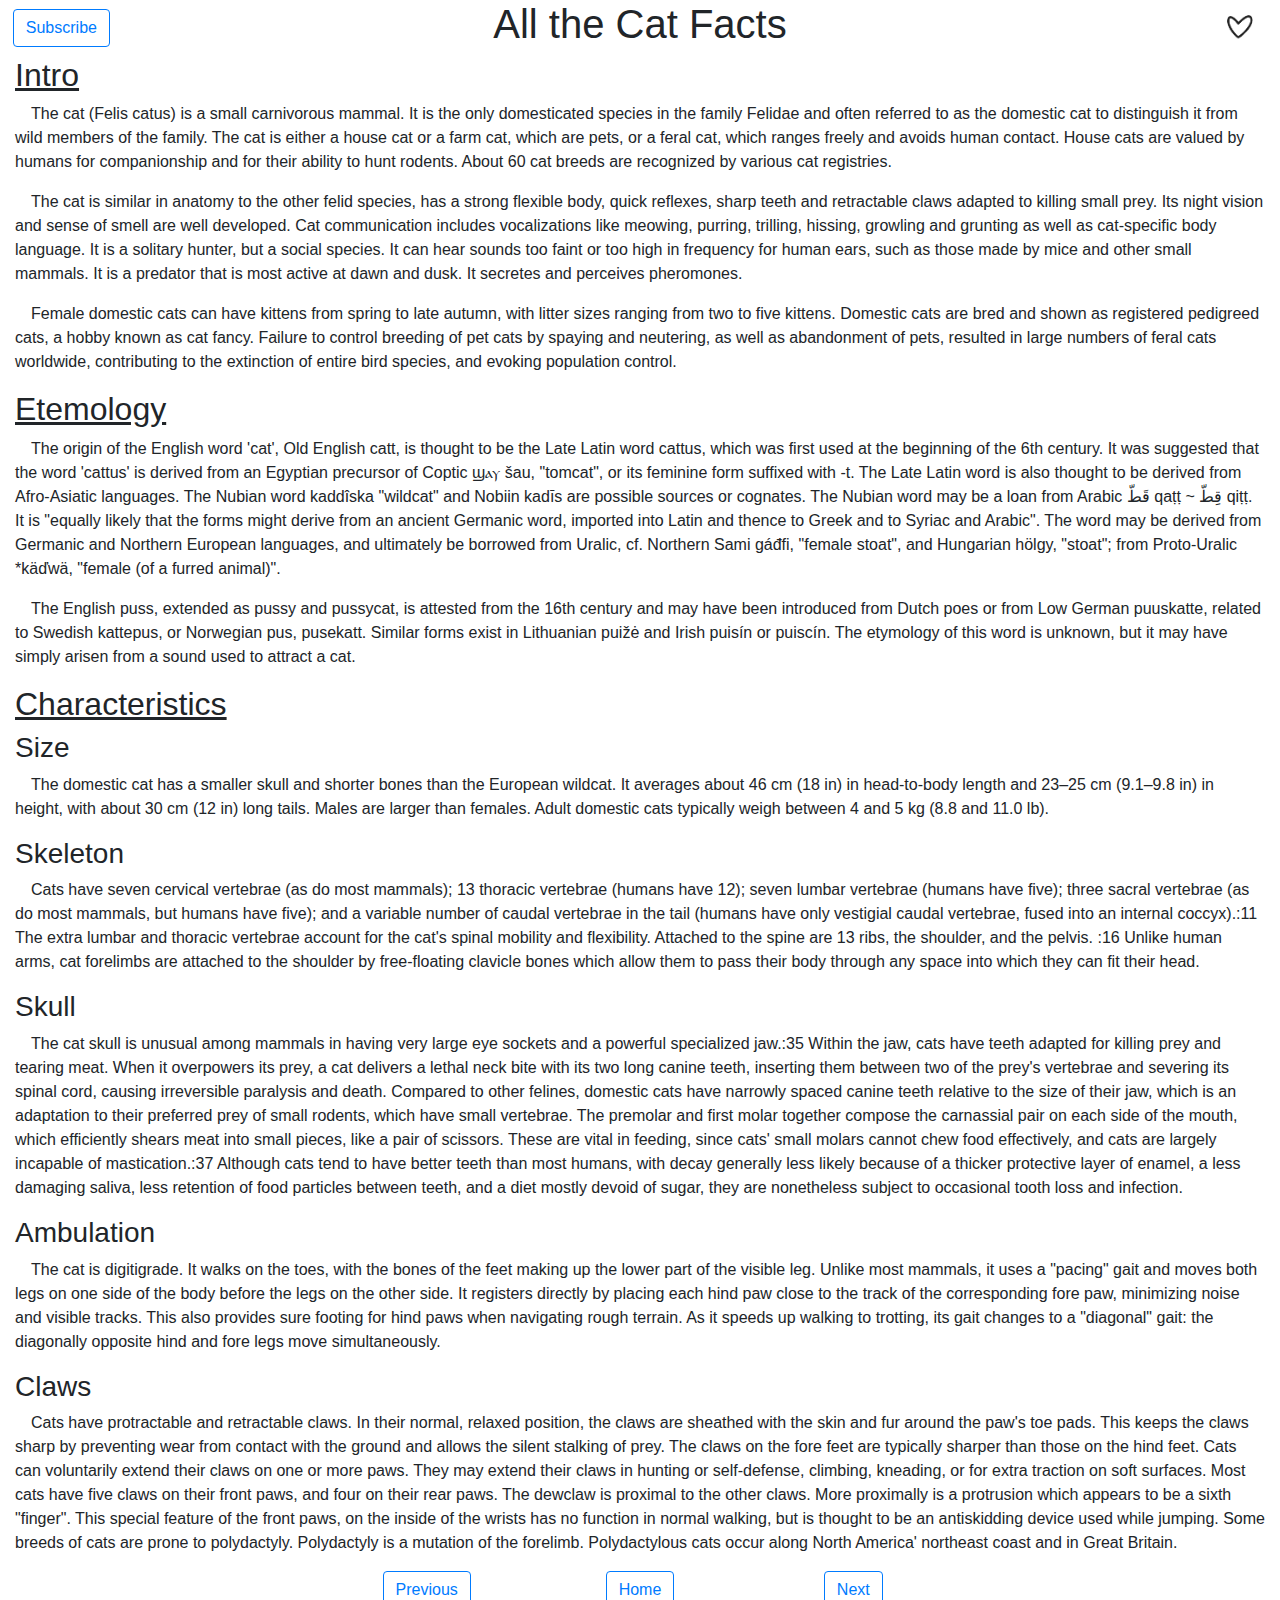
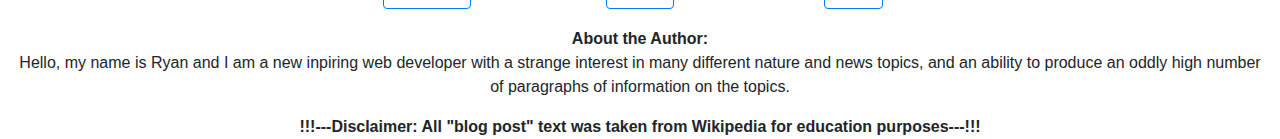
==== cats - Copy.html @ 226d6d72 "Initial Commit" ====
<!DOCTYPE HTML>
<html lang="en">

<head>
    <meta charset="utf-8">
    <meta name="Ryan's Happy Blog Website" content="Here is where I freely express all my news nature related thoughts and feelings">
    <meta name="viewport" content="width=device-width, initial-scale=1">
    <link rel="stylesheet" href="https://stackpath.bootstrapcdn.com/bootstrap/4.4.1/css/bootstrap.min.css" integrity="sha384-Vkoo8x4CGsO3+Hhxv8T/Q5PaXtkKtu6ug5TOeNV6gBiFeWPGFN9MuhOf23Q9Ifjh" crossorigin="anonymous">
    <link rel="stylesheet" href="pages.css">
    <title>More Than You Could Ever Want to Know About Cats</title>
</head>

<body>
    <div class="container-fluid">
        <div class = "row align-items-center">
            <div class = "col-sm-2 d-none d-lg-block subscribe" >
                <a href="subscribe.html" class = "btn btn-outline-primary">Subscribe</a>
            </div>
            
            <h1 class = "col-12 col-lg-8 text-center">All the Cat Facts</h1>
            <div class = "col-sm-2 d-none d-lg-block">
                <img class = "search float-right" src = "images/heart.png" alt = "" >
            </div>  
        </div>

        <div class = "row">
            <div class = "col-12">
                <h2>Intro</h2>
                <p>&emsp;The cat (Felis catus) is a small carnivorous mammal. It is the only domesticated species in the family Felidae and often referred to as the domestic cat to distinguish it from wild members of the family. The cat is either a house cat or a farm cat, which are pets, or a feral cat, which ranges freely and avoids human contact. House cats are valued by humans for companionship and for their ability to hunt rodents. About 60 cat breeds are recognized by various cat registries.</p>
                <p>&emsp;The cat is similar in anatomy to the other felid species, has a strong flexible body, quick reflexes, sharp teeth and retractable claws adapted to killing small prey. Its night vision and sense of smell are well developed. Cat communication includes vocalizations like meowing, purring, trilling, hissing, growling and grunting as well as cat-specific body language. It is a solitary hunter, but a social species. It can hear sounds too faint or too high in frequency for human ears, such as those made by mice and other small mammals. It is a predator that is most active at dawn and dusk. It secretes and perceives pheromones.</p>
                <p>&emsp;Female domestic cats can have kittens from spring to late autumn, with litter sizes ranging from two to five kittens. Domestic cats are bred and shown as registered pedigreed cats, a hobby known as cat fancy. Failure to control breeding of pet cats by spaying and neutering, as well as abandonment of pets, resulted in large numbers of feral cats worldwide, contributing to the extinction of entire bird species, and evoking population control.</p>
                
                <h2>Etemology</h2>
                <p>&emsp;The origin of the English word 'cat', Old English catt, is thought to be the Late Latin word cattus, which was first used at the beginning of the 6th century. It was suggested that the word 'cattus' is derived from an Egyptian precursor of Coptic ϣⲁⲩ šau, "tomcat", or its feminine form suffixed with -t. The Late Latin word is also thought to be derived from Afro-Asiatic languages. The Nubian word kaddîska "wildcat" and Nobiin kadīs are possible sources or cognates. The Nubian word may be a loan from Arabic قَطّ‎ qaṭṭ ~ قِطّ qiṭṭ. It is "equally likely that the forms might derive from an ancient Germanic word, imported into Latin and thence to Greek and to Syriac and Arabic". The word may be derived from Germanic and Northern European languages, and ultimately be borrowed from Uralic, cf. Northern Sami gáđfi, "female stoat", and Hungarian hölgy, "stoat"; from Proto-Uralic *käďwä, "female (of a furred animal)".</p>
                <p>&emsp;The English puss, extended as pussy and pussycat, is attested from the 16th century and may have been introduced from Dutch poes or from Low German puuskatte, related to Swedish kattepus, or Norwegian pus, pusekatt. Similar forms exist in Lithuanian puižė and Irish puisín or puiscín. The etymology of this word is unknown, but it may have simply arisen from a sound used to attract a cat.</p>
                
                <h2>Characteristics</h2>
                <h3>Size</h3>
                <p>&emsp;The domestic cat has a smaller skull and shorter bones than the European wildcat. It averages about 46 cm (18 in) in head-to-body length and 23–25 cm (9.1–9.8 in) in height, with about 30 cm (12 in) long tails. Males are larger than females. Adult domestic cats typically weigh between 4 and 5 kg (8.8 and 11.0 lb).</p>
                
                <h3>Skeleton</h3>
                <p>&emsp;Cats have seven cervical vertebrae (as do most mammals); 13 thoracic vertebrae (humans have 12); seven lumbar vertebrae (humans have five); three sacral vertebrae (as do most mammals, but humans have five); and a variable number of caudal vertebrae in the tail (humans have only vestigial caudal vertebrae, fused into an internal coccyx).:11 The extra lumbar and thoracic vertebrae account for the cat's spinal mobility and flexibility. Attached to the spine are 13 ribs, the shoulder, and the pelvis. :16 Unlike human arms, cat forelimbs are attached to the shoulder by free-floating clavicle bones which allow them to pass their body through any space into which they can fit their head.</p>
                
                <h3>Skull</h3>
                <p>&emsp;The cat skull is unusual among mammals in having very large eye sockets and a powerful specialized jaw.:35 Within the jaw, cats have teeth adapted for killing prey and tearing meat. When it overpowers its prey, a cat delivers a lethal neck bite with its two long canine teeth, inserting them between two of the prey's vertebrae and severing its spinal cord, causing irreversible paralysis and death. Compared to other felines, domestic cats have narrowly spaced canine teeth relative to the size of their jaw, which is an adaptation to their preferred prey of small rodents, which have small vertebrae. The premolar and first molar together compose the carnassial pair on each side of the mouth, which efficiently shears meat into small pieces, like a pair of scissors. These are vital in feeding, since cats' small molars cannot chew food effectively, and cats are largely incapable of mastication.:37 Although cats tend to have better teeth than most humans, with decay generally less likely because of a thicker protective layer of enamel, a less damaging saliva, less retention of food particles between teeth, and a diet mostly devoid of sugar, they are nonetheless subject to occasional tooth loss and infection.</p>

                <h3>Ambulation</h3>
                <p>&emsp;The cat is digitigrade. It walks on the toes, with the bones of the feet making up the lower part of the visible leg. Unlike most mammals, it uses a "pacing" gait and moves both legs on one side of the body before the legs on the other side. It registers directly by placing each hind paw close to the track of the corresponding fore paw, minimizing noise and visible tracks. This also provides sure footing for hind paws when navigating rough terrain. As it speeds up walking to trotting, its gait changes to a "diagonal" gait: the diagonally opposite hind and fore legs move simultaneously.</p>

                <h3>Claws</h3>
                <p>&emsp;Cats have protractable and retractable claws. In their normal, relaxed position, the claws are sheathed with the skin and fur around the paw's toe pads. This keeps the claws sharp by preventing wear from contact with the ground and allows the silent stalking of prey. The claws on the fore feet are typically sharper than those on the hind feet. Cats can voluntarily extend their claws on one or more paws. They may extend their claws in hunting or self-defense, climbing, kneading, or for extra traction on soft surfaces. Most cats have five claws on their front paws, and four on their rear paws. The dewclaw is proximal to the other claws. More proximally is a protrusion which appears to be a sixth "finger". This special feature of the front paws, on the inside of the wrists has no function in normal walking, but is thought to be an antiskidding device used while jumping. Some breeds of cats are prone to polydactyly. Polydactyly is a mutation of the forelimb. Polydactylous cats occur along North America' northeast coast and in Great Britain.</p>
        </div>
    </div>

        <div class = "row text-center" id = "nav">
            <div class = "col-3 d-none d-md-block"></div>
            <div class = "col-12 col-md-2">
                <a class = "btn btn-outline-primary" href = "ChinaTradeWar.html">Previous</a>
            </div>
            <div class = "col-12 col-md-2">
                <a class = "btn btn-outline-primary" href="index.html">Home</a>
            </div>
            <div class = "col-12 col-md-2">
                <a class = "btn btn-outline-primary" href = "giraffes - Copy.html">Next</a>
            </div>
            <div class = "col-3 d-none d-md-block"></div>
        </div>

        <div class = "row d-lg-none">
            <div class = "col-12 text-center">
                <a href="subscribe.html" class = "btn btn-outline-primary">Subscribe</a>
            </div>
        </div>

        <div class = "row text-center">
            <div class = "col-12">
                <div id = "bioTitle">About the Author:</div>
            </div>  
            <div class = "col-12">
                <p>Hello, my name is Ryan and I am a new inpiring web developer with a strange interest in many different nature and news topics, and an ability to produce an oddly high number of paragraphs of information on the topics.</p>
            </div>
        </div>
        <div class = "row">
            <div class = "col-1"></div>
            <div class = "col-10 font-weight-bold text-center">!!!---Disclaimer: All "blog post" text was taken from Wikipedia for education purposes---!!!</div>
            <div class = "col-1"></div>
        </div>
    </div>
</body>
---- pages.css ----
.home{
    color: grey;
}

.search{
    height: 50px;
    width: 50px;
}

#bioTitle{
    font-weight: bold;
}

#nav{
    padding-bottom: 2vh;
}

.subscribe{
    padding-left: 1vw;
}

h2{
    text-decoration: underline;
}
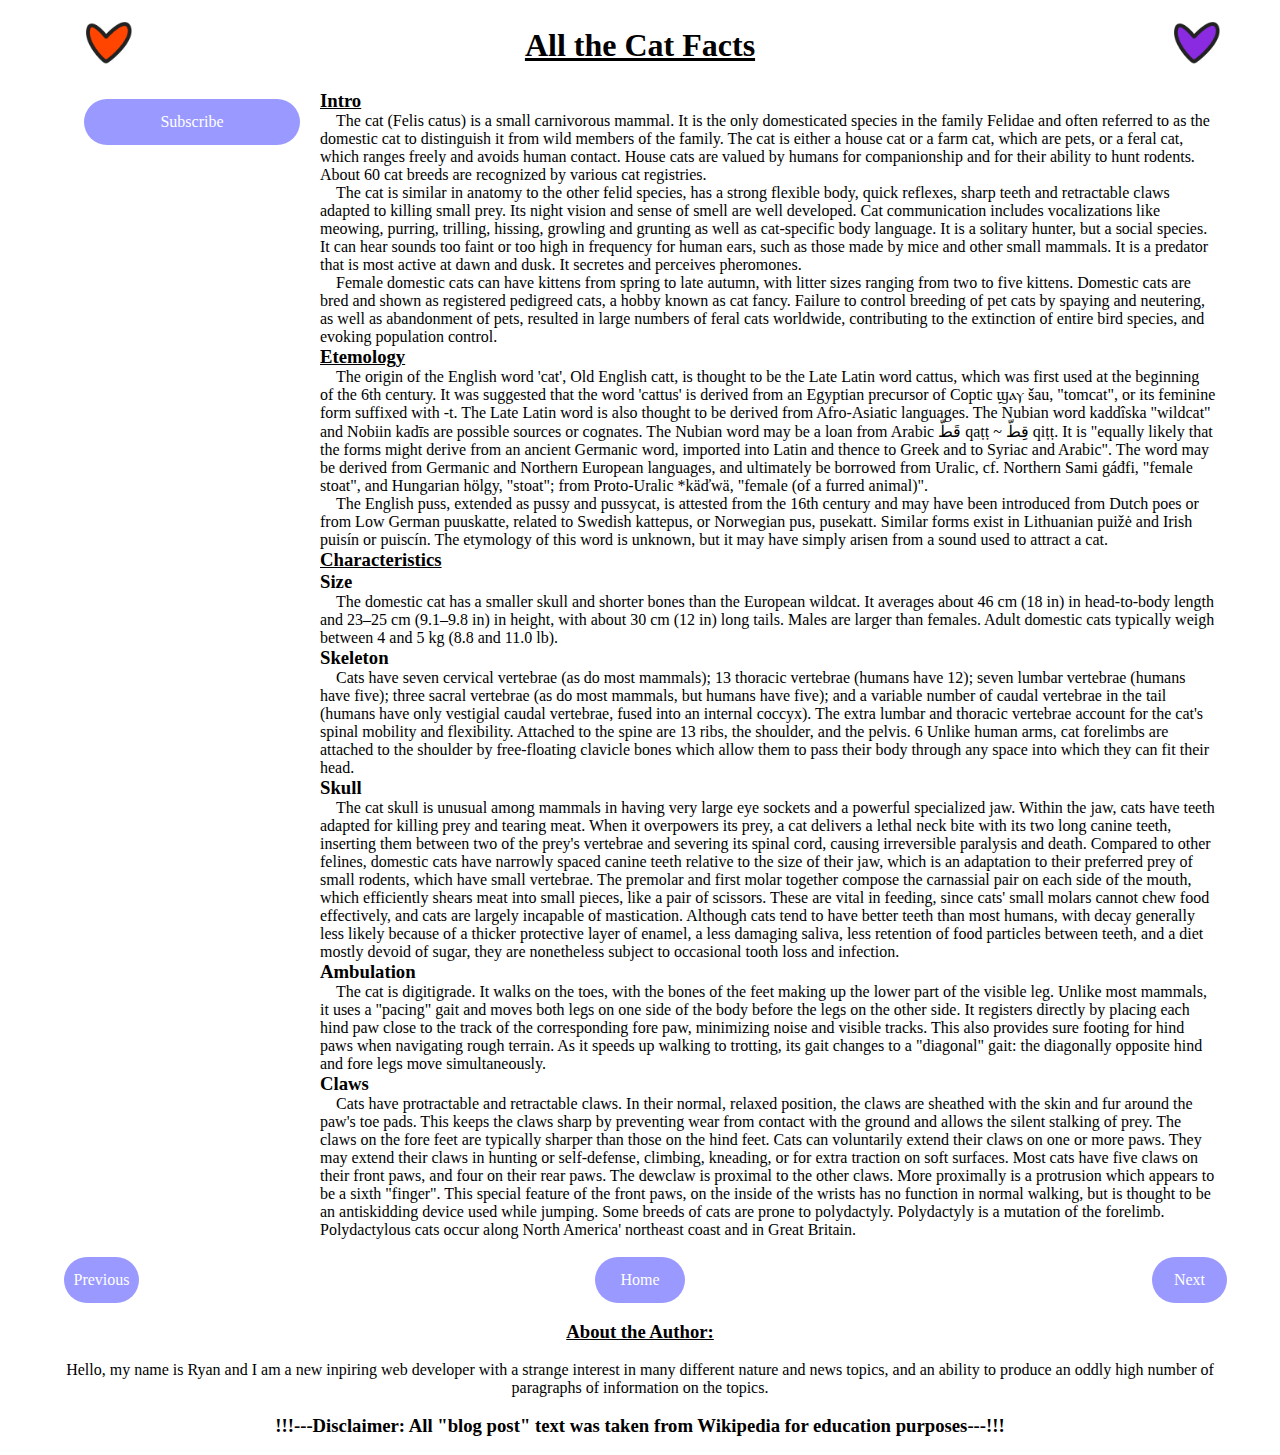
==== commit 353b779b: "Removes bootstrap references and uses grid/flexbox instead" ====
--- a/cats - Copy.html
+++ b/cats - Copy.html
@@ -1,30 +1,23 @@
 <!DOCTYPE HTML>
 <html lang="en">
-
-<head>
-    <meta charset="utf-8">
-    <meta name="Ryan's Happy Blog Website" content="Here is where I freely express all my news nature related thoughts and feelings">
-    <meta name="viewport" content="width=device-width, initial-scale=1">
-    <link rel="stylesheet" href="https://stackpath.bootstrapcdn.com/bootstrap/4.4.1/css/bootstrap.min.css" integrity="sha384-Vkoo8x4CGsO3+Hhxv8T/Q5PaXtkKtu6ug5TOeNV6gBiFeWPGFN9MuhOf23Q9Ifjh" crossorigin="anonymous">
-    <link rel="stylesheet" href="pages.css">
-    <title>More Than You Could Ever Want to Know About Cats</title>
-</head>
-
-<body>
-    <div class="container-fluid">
-        <div class = "row align-items-center">
-            <div class = "col-sm-2 d-none d-lg-block subscribe" >
-                <a href="subscribe.html" class = "btn btn-outline-primary">Subscribe</a>
-            </div>
-            
-            <h1 class = "col-12 col-lg-8 text-center">All the Cat Facts</h1>
-            <div class = "col-sm-2 d-none d-lg-block">
-                <img class = "search float-right" src = "images/heart.png" alt = "" >
-            </div>  
-        </div>
-
-        <div class = "row">
-            <div class = "col-12">
+    <head>
+        <meta charset="utf-8">
+        <meta name="Ryan's Happy Blog Website" content="Here is where I freely express all my news nature related thoughts and feelings">
+        <meta name="viewport" content="width=device-width, initial-scale=1">
+        <link rel="stylesheet" href="pages.css">
+        <title>More Than You Could Ever Want to Know About Cats</title>
+    </head>
+    <body>
+		<div class = "container">
+			<img class = "logo1" src = "images/heart1.png" alt = "Blog Logo #1" >
+			<div class="header">
+				<h1 class = "center">All the Cat Facts</h1>
+			</div>
+			<img class = "logo2" src = "images/heart2.png" alt = "Blog Logo #2" >
+			<div class="sidebar">
+                <a class = "x-center top-fixed" id = "subscribe" href="subscribe.html">Subscribe</a>
+			</div>
+            <main class = "content">
                 <h2>Intro</h2>
                 <p>&emsp;The cat (Felis catus) is a small carnivorous mammal. It is the only domesticated species in the family Felidae and often referred to as the domestic cat to distinguish it from wild members of the family. The cat is either a house cat or a farm cat, which are pets, or a feral cat, which ranges freely and avoids human contact. House cats are valued by humans for companionship and for their ability to hunt rodents. About 60 cat breeds are recognized by various cat registries.</p>
                 <p>&emsp;The cat is similar in anatomy to the other felid species, has a strong flexible body, quick reflexes, sharp teeth and retractable claws adapted to killing small prey. Its night vision and sense of smell are well developed. Cat communication includes vocalizations like meowing, purring, trilling, hissing, growling and grunting as well as cat-specific body language. It is a solitary hunter, but a social species. It can hear sounds too faint or too high in frequency for human ears, such as those made by mice and other small mammals. It is a predator that is most active at dawn and dusk. It secretes and perceives pheromones.</p>
@@ -39,51 +32,30 @@
                 <p>&emsp;The domestic cat has a smaller skull and shorter bones than the European wildcat. It averages about 46 cm (18 in) in head-to-body length and 23–25 cm (9.1–9.8 in) in height, with about 30 cm (12 in) long tails. Males are larger than females. Adult domestic cats typically weigh between 4 and 5 kg (8.8 and 11.0 lb).</p>
                 
                 <h3>Skeleton</h3>
-                <p>&emsp;Cats have seven cervical vertebrae (as do most mammals); 13 thoracic vertebrae (humans have 12); seven lumbar vertebrae (humans have five); three sacral vertebrae (as do most mammals, but humans have five); and a variable number of caudal vertebrae in the tail (humans have only vestigial caudal vertebrae, fused into an internal coccyx).:11 The extra lumbar and thoracic vertebrae account for the cat's spinal mobility and flexibility. Attached to the spine are 13 ribs, the shoulder, and the pelvis. :16 Unlike human arms, cat forelimbs are attached to the shoulder by free-floating clavicle bones which allow them to pass their body through any space into which they can fit their head.</p>
+                <p>&emsp;Cats have seven cervical vertebrae (as do most mammals); 13 thoracic vertebrae (humans have 12); seven lumbar vertebrae (humans have five); three sacral vertebrae (as do most mammals, but humans have five); and a variable number of caudal vertebrae in the tail (humans have only vestigial caudal vertebrae, fused into an internal coccyx). The extra lumbar and thoracic vertebrae account for the cat's spinal mobility and flexibility. Attached to the spine are 13 ribs, the shoulder, and the pelvis. 6 Unlike human arms, cat forelimbs are attached to the shoulder by free-floating clavicle bones which allow them to pass their body through any space into which they can fit their head.</p>
                 
                 <h3>Skull</h3>
-                <p>&emsp;The cat skull is unusual among mammals in having very large eye sockets and a powerful specialized jaw.:35 Within the jaw, cats have teeth adapted for killing prey and tearing meat. When it overpowers its prey, a cat delivers a lethal neck bite with its two long canine teeth, inserting them between two of the prey's vertebrae and severing its spinal cord, causing irreversible paralysis and death. Compared to other felines, domestic cats have narrowly spaced canine teeth relative to the size of their jaw, which is an adaptation to their preferred prey of small rodents, which have small vertebrae. The premolar and first molar together compose the carnassial pair on each side of the mouth, which efficiently shears meat into small pieces, like a pair of scissors. These are vital in feeding, since cats' small molars cannot chew food effectively, and cats are largely incapable of mastication.:37 Although cats tend to have better teeth than most humans, with decay generally less likely because of a thicker protective layer of enamel, a less damaging saliva, less retention of food particles between teeth, and a diet mostly devoid of sugar, they are nonetheless subject to occasional tooth loss and infection.</p>
+                <p>&emsp;The cat skull is unusual among mammals in having very large eye sockets and a powerful specialized jaw. Within the jaw, cats have teeth adapted for killing prey and tearing meat. When it overpowers its prey, a cat delivers a lethal neck bite with its two long canine teeth, inserting them between two of the prey's vertebrae and severing its spinal cord, causing irreversible paralysis and death. Compared to other felines, domestic cats have narrowly spaced canine teeth relative to the size of their jaw, which is an adaptation to their preferred prey of small rodents, which have small vertebrae. The premolar and first molar together compose the carnassial pair on each side of the mouth, which efficiently shears meat into small pieces, like a pair of scissors. These are vital in feeding, since cats' small molars cannot chew food effectively, and cats are largely incapable of mastication. Although cats tend to have better teeth than most humans, with decay generally less likely because of a thicker protective layer of enamel, a less damaging saliva, less retention of food particles between teeth, and a diet mostly devoid of sugar, they are nonetheless subject to occasional tooth loss and infection.</p>
 
                 <h3>Ambulation</h3>
                 <p>&emsp;The cat is digitigrade. It walks on the toes, with the bones of the feet making up the lower part of the visible leg. Unlike most mammals, it uses a "pacing" gait and moves both legs on one side of the body before the legs on the other side. It registers directly by placing each hind paw close to the track of the corresponding fore paw, minimizing noise and visible tracks. This also provides sure footing for hind paws when navigating rough terrain. As it speeds up walking to trotting, its gait changes to a "diagonal" gait: the diagonally opposite hind and fore legs move simultaneously.</p>
 
                 <h3>Claws</h3>
                 <p>&emsp;Cats have protractable and retractable claws. In their normal, relaxed position, the claws are sheathed with the skin and fur around the paw's toe pads. This keeps the claws sharp by preventing wear from contact with the ground and allows the silent stalking of prey. The claws on the fore feet are typically sharper than those on the hind feet. Cats can voluntarily extend their claws on one or more paws. They may extend their claws in hunting or self-defense, climbing, kneading, or for extra traction on soft surfaces. Most cats have five claws on their front paws, and four on their rear paws. The dewclaw is proximal to the other claws. More proximally is a protrusion which appears to be a sixth "finger". This special feature of the front paws, on the inside of the wrists has no function in normal walking, but is thought to be an antiskidding device used while jumping. Some breeds of cats are prone to polydactyly. Polydactyly is a mutation of the forelimb. Polydactylous cats occur along North America' northeast coast and in Great Britain.</p>
-        </div>
-    </div>
-
-        <div class = "row text-center" id = "nav">
-            <div class = "col-3 d-none d-md-block"></div>
-            <div class = "col-12 col-md-2">
-                <a class = "btn btn-outline-primary" href = "ChinaTradeWar.html">Previous</a>
+            </main>
+            <a id = "prev" class = "x-center" href = "ChinaTradeWar.html">Previous</a>
+            <div id = "home" class = "x-center">
+                <a class = x-center href="index.html">Home</a>
             </div>
-            <div class = "col-12 col-md-2">
-                <a class = "btn btn-outline-primary" href="index.html">Home</a>
-            </div>
-            <div class = "col-12 col-md-2">
-                <a class = "btn btn-outline-primary" href = "giraffes - Copy.html">Next</a>
-            </div>
-            <div class = "col-3 d-none d-md-block"></div>
-        </div>
-
-        <div class = "row d-lg-none">
-            <div class = "col-12 text-center">
-                <a href="subscribe.html" class = "btn btn-outline-primary">Subscribe</a>
+            <a id = "next" class = "x-center" href = "giraffes - Copy.html">Next</a>
+            <div class = "footer">
+                <h2 class = "x-center">About the Author:</h2>
+                <br>
+                <p class = "x-center">Hello, my name is Ryan and I am a new inpiring web developer with a strange interest in many different nature and news topics, and an ability to produce an oddly high number of paragraphs of information on the topics.</p>
+                <br>
+                <h3 class = "x-center">!!!---Disclaimer: All "blog post" text was taken from Wikipedia for education purposes---!!!</h3>
+                <br>
             </div>
         </div>
-
-        <div class = "row text-center">
-            <div class = "col-12">
-                <div id = "bioTitle">About the Author:</div>
-            </div>  
-            <div class = "col-12">
-                <p>Hello, my name is Ryan and I am a new inpiring web developer with a strange interest in many different nature and news topics, and an ability to produce an oddly high number of paragraphs of information on the topics.</p>
-            </div>
-        </div>
-        <div class = "row">
-            <div class = "col-1"></div>
-            <div class = "col-10 font-weight-bold text-center">!!!---Disclaimer: All "blog post" text was taken from Wikipedia for education purposes---!!!</div>
-            <div class = "col-1"></div>
-        </div>
-    </div>
-</body>+    </body>
+</html>--- a/pages.css
+++ b/pages.css
@@ -1,25 +1,64 @@
-
-.home{
-    color: grey;
+@import "style.css";
+.container
+{
+	display:grid;
+    grid-template-columns: 5vw 15vw 65vw 5vw;
+    grid-template-rows: 10vh auto auto 10vh;
+    grid-template-areas: 
+    "icon1 hd hd icon2"
+    "sd sd main main"
+    "prev home home next"
+    "ft ft ft ft";
+	padding: 0px 5vw;
 }
-
-.search{
-    height: 50px;
-    width: 50px;
+.content
+{
+    grid-area:main;
+    width: 70vw;
 }
-
-#bioTitle{
-    font-weight: bold;
+.header
+{
+	grid-area:hd;
 }
-
-#nav{
-    padding-bottom: 2vh;
+#prev
+{
+    grid-area:prev;
+    width: 25px;
+    margin: 2vh 0px;
 }
-
-.subscribe{
-    padding-left: 1vw;
+#next
+{
+    grid-area:next;
+    width: 25px;
+    margin: 2vh 0px;
 }
-
+#home
+{
+    grid-area:home;
+    margin: 2vh 0px;
+}
+.footer
+{
+	grid-area:ft;
+}
 h2{
     text-decoration: underline;
+}
+.top-fixed
+{
+    position: -webkit-sticky; /* Safari */
+    position: sticky;
+    top: 10vh;
+}
+table
+{
+    border-collapse: collapse;
+    border: 2px solid lightgrey;
+}
+  
+ th, td
+ {
+    border: 2px solid lightgrey;
+    padding: 15px;
+    text-align: left;
 }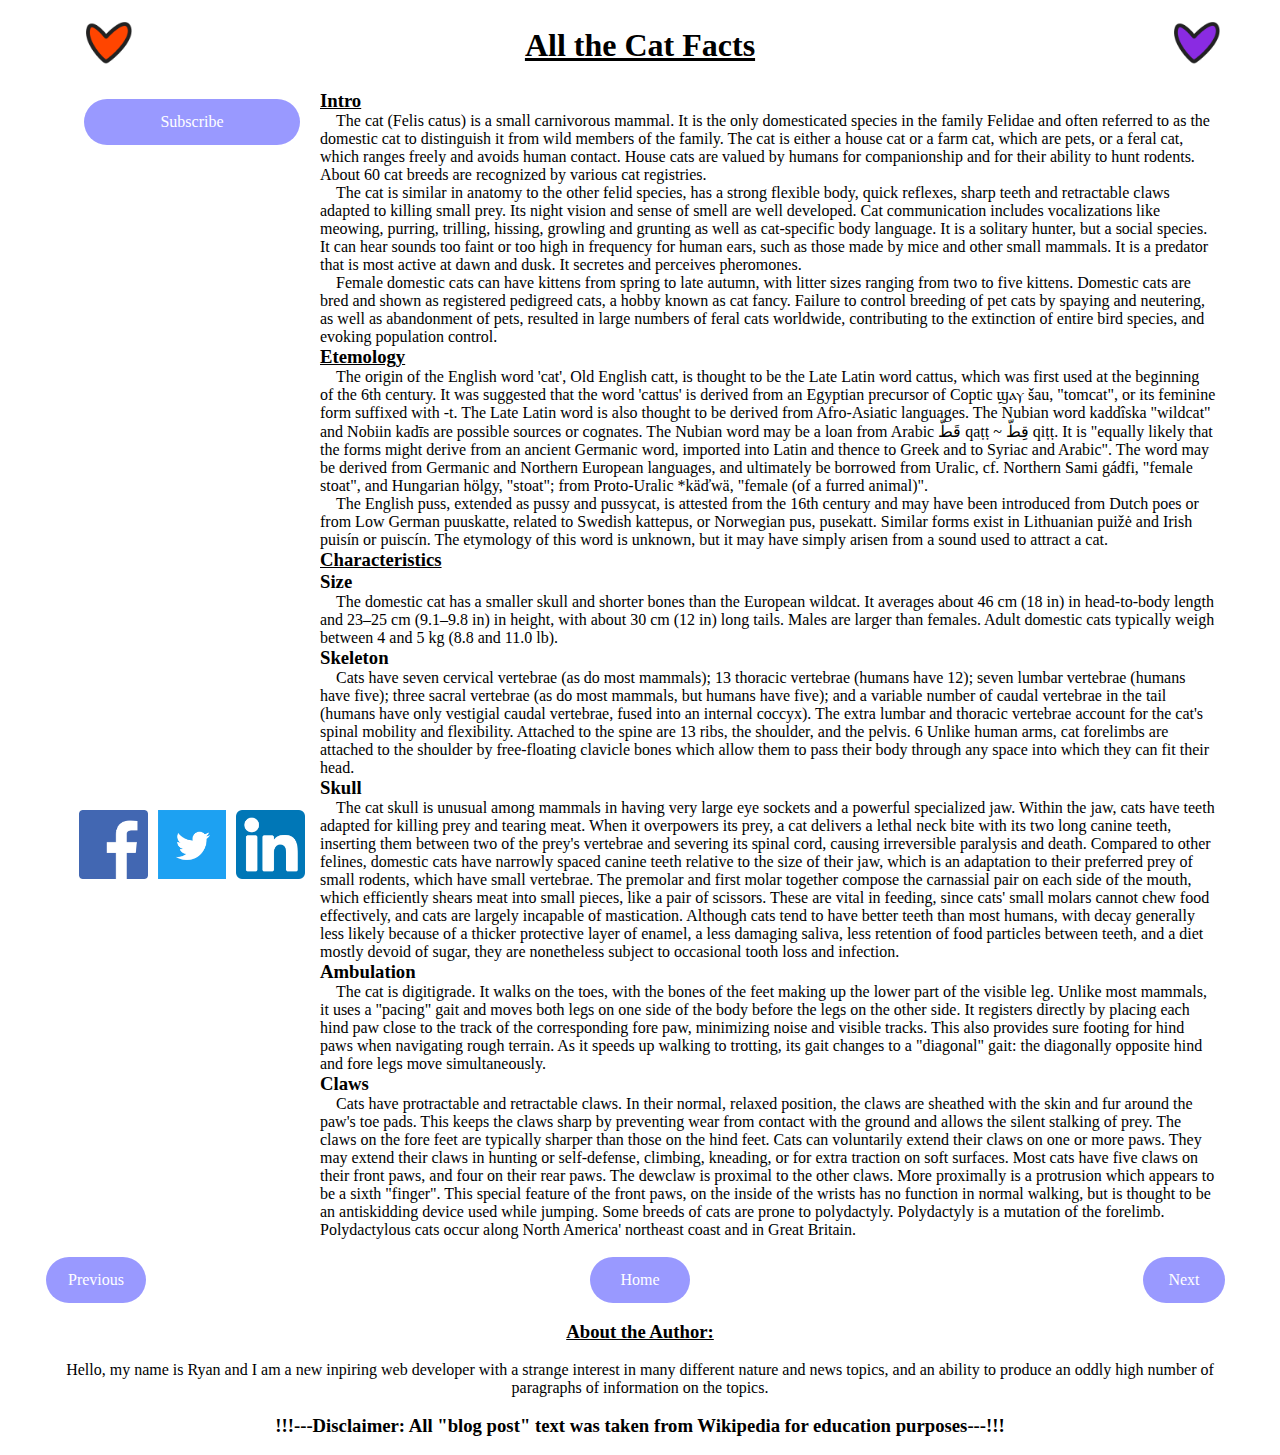
==== commit 9dc5b5b1: "Adds social media icons and fixed misc. issues" ====
--- a/cats - Copy.html
+++ b/cats - Copy.html
@@ -4,7 +4,7 @@
         <meta charset="utf-8">
         <meta name="Ryan's Happy Blog Website" content="Here is where I freely express all my news nature related thoughts and feelings">
         <meta name="viewport" content="width=device-width, initial-scale=1">
-        <link rel="stylesheet" href="pages.css">
+        <link rel="stylesheet" href = "pages.css">
         <title>More Than You Could Ever Want to Know About Cats</title>
     </head>
     <body>
@@ -15,7 +15,13 @@
 			</div>
 			<img class = "logo2" src = "images/heart2.png" alt = "Blog Logo #2" >
 			<div class="sidebar">
-                <a class = "x-center top-fixed" id = "subscribe" href="subscribe.html">Subscribe</a>
+                <div class = "top-line"></div>
+                <a class = "x-center top-fixed" id = "subscribe" href = "subscribe.html">Subscribe</a>
+				<div class = "flexrow bot-fixed shareRow">
+					<img class = "share" src = "images/facebook.png" alt = "FaceBook Share Icon" >
+					<img class = "share " src = "images/twitter.png" alt = "Twitter Share Icon" >
+                    <img class = "share" src = "images/linkedin.png" alt = "LinkedIn Share Icon" >
+                </div>
 			</div>
             <main class = "content">
                 <h2>Intro</h2>
@@ -43,11 +49,15 @@
                 <h3>Claws</h3>
                 <p>&emsp;Cats have protractable and retractable claws. In their normal, relaxed position, the claws are sheathed with the skin and fur around the paw's toe pads. This keeps the claws sharp by preventing wear from contact with the ground and allows the silent stalking of prey. The claws on the fore feet are typically sharper than those on the hind feet. Cats can voluntarily extend their claws on one or more paws. They may extend their claws in hunting or self-defense, climbing, kneading, or for extra traction on soft surfaces. Most cats have five claws on their front paws, and four on their rear paws. The dewclaw is proximal to the other claws. More proximally is a protrusion which appears to be a sixth "finger". This special feature of the front paws, on the inside of the wrists has no function in normal walking, but is thought to be an antiskidding device used while jumping. Some breeds of cats are prone to polydactyly. Polydactyly is a mutation of the forelimb. Polydactylous cats occur along North America' northeast coast and in Great Britain.</p>
             </main>
-            <a id = "prev" class = "x-center" href = "ChinaTradeWar.html">Previous</a>
+            <div id = "prev" class = "x-center">
+                <a class = "x-center nav-button" href = "ChinaTradeWar.html">Previous</a>
+            </div>
             <div id = "home" class = "x-center">
-                <a class = x-center href="index.html">Home</a>
+                <a class = "x-center nav-button" href = "index.html">Home</a>
             </div>
-            <a id = "next" class = "x-center" href = "giraffes - Copy.html">Next</a>
+            <div id = "next" class = "x-center">
+                <a class = "x-center nav-button" href = "giraffes - Copy.html">Next</a>
+            </div>
             <div class = "footer">
                 <h2 class = "x-center">About the Author:</h2>
                 <br>
--- a/pages.css
+++ b/pages.css
@@ -1,64 +1,107 @@
 @import "style.css";
-.container
-{
+.container{
 	display:grid;
-    grid-template-columns: 5vw 15vw 65vw 5vw;
-    grid-template-rows: 10vh auto auto 10vh;
-    grid-template-areas: 
-    "icon1 hd hd icon2"
-    "sd sd main main"
-    "prev home home next"
-    "ft ft ft ft";
-	padding: 0px 5vw;
+	grid-template-columns: 80vw;
+	grid-template-rows: 10vh auto auto 10vh;
+	grid-template-areas: 
+	"hd"
+	"main"
+    "prev"
+    "home"
+    "next"
+    "sd"
+	"ft";
+	padding: 0px 10vw;
 }
-.content
-{
+.content{
     grid-area:main;
     width: 70vw;
 }
-.header
-{
+.header{
 	grid-area:hd;
 }
-#prev
-{
+#prev{
     grid-area:prev;
-    width: 25px;
     margin: 2vh 0px;
 }
-#next
-{
+#next{
     grid-area:next;
-    width: 25px;
     margin: 2vh 0px;
 }
-#home
-{
+#home{
     grid-area:home;
     margin: 2vh 0px;
 }
-.footer
-{
+.footer{
 	grid-area:ft;
 }
 h2{
     text-decoration: underline;
 }
-.top-fixed
-{
-    position: -webkit-sticky; /* Safari */
-    position: sticky;
-    top: 10vh;
-}
-table
-{
+table{
     border-collapse: collapse;
     border: 2px solid lightgrey;
 }
   
- th, td
- {
+ th, td{
     border: 2px solid lightgrey;
     padding: 15px;
     text-align: left;
+}
+.share{
+	width: calc(40vw/3);
+	height: calc(40vw/3);
+	margin: 0px 5vw;
+}
+.shareRow{
+    margin: 4vh 0px;
+}
+.logo1,.logo2{
+	display: none;
+}
+.top-line{
+    padding-top: 2vh;
+    border-top: 2px solid lightgrey;
+}
+.nav-button{
+    width: 50px;
+}
+@media screen and (min-width: 900px) {
+    .container{
+        display:grid;
+        grid-template-columns: 5vw 15vw 65vw 5vw;
+        grid-template-rows: 10vh auto auto 10vh;
+        grid-template-areas: 
+        "icon1 hd hd icon2"
+        "sd sd main main"
+        "prev home home next"
+        "ft ft ft ft";
+        padding: 0px 5vw;
+    }
+    .top-fixed{
+        position: -webkit-sticky; /* Safari */
+        position: sticky;
+        top: 11vh;
+    }
+	.logo1{
+        display: initial;
+        grid-area: icon1;
+    }
+    .logo2{
+        display: initial;
+        grid-area: icon2;
+    }
+	.share{
+		width: calc(20vw/3 - 10px - 20px/3);
+		height: calc(20vw/3 - 10px - 20px/3);
+		margin: 0px 5px;
+	}
+	.bot-fixed{
+		position: -webkit-sticky; /* Safari */
+		position: sticky;
+		top: 90vh;
+    }
+    .top-line{
+        display: none;
+    }
 }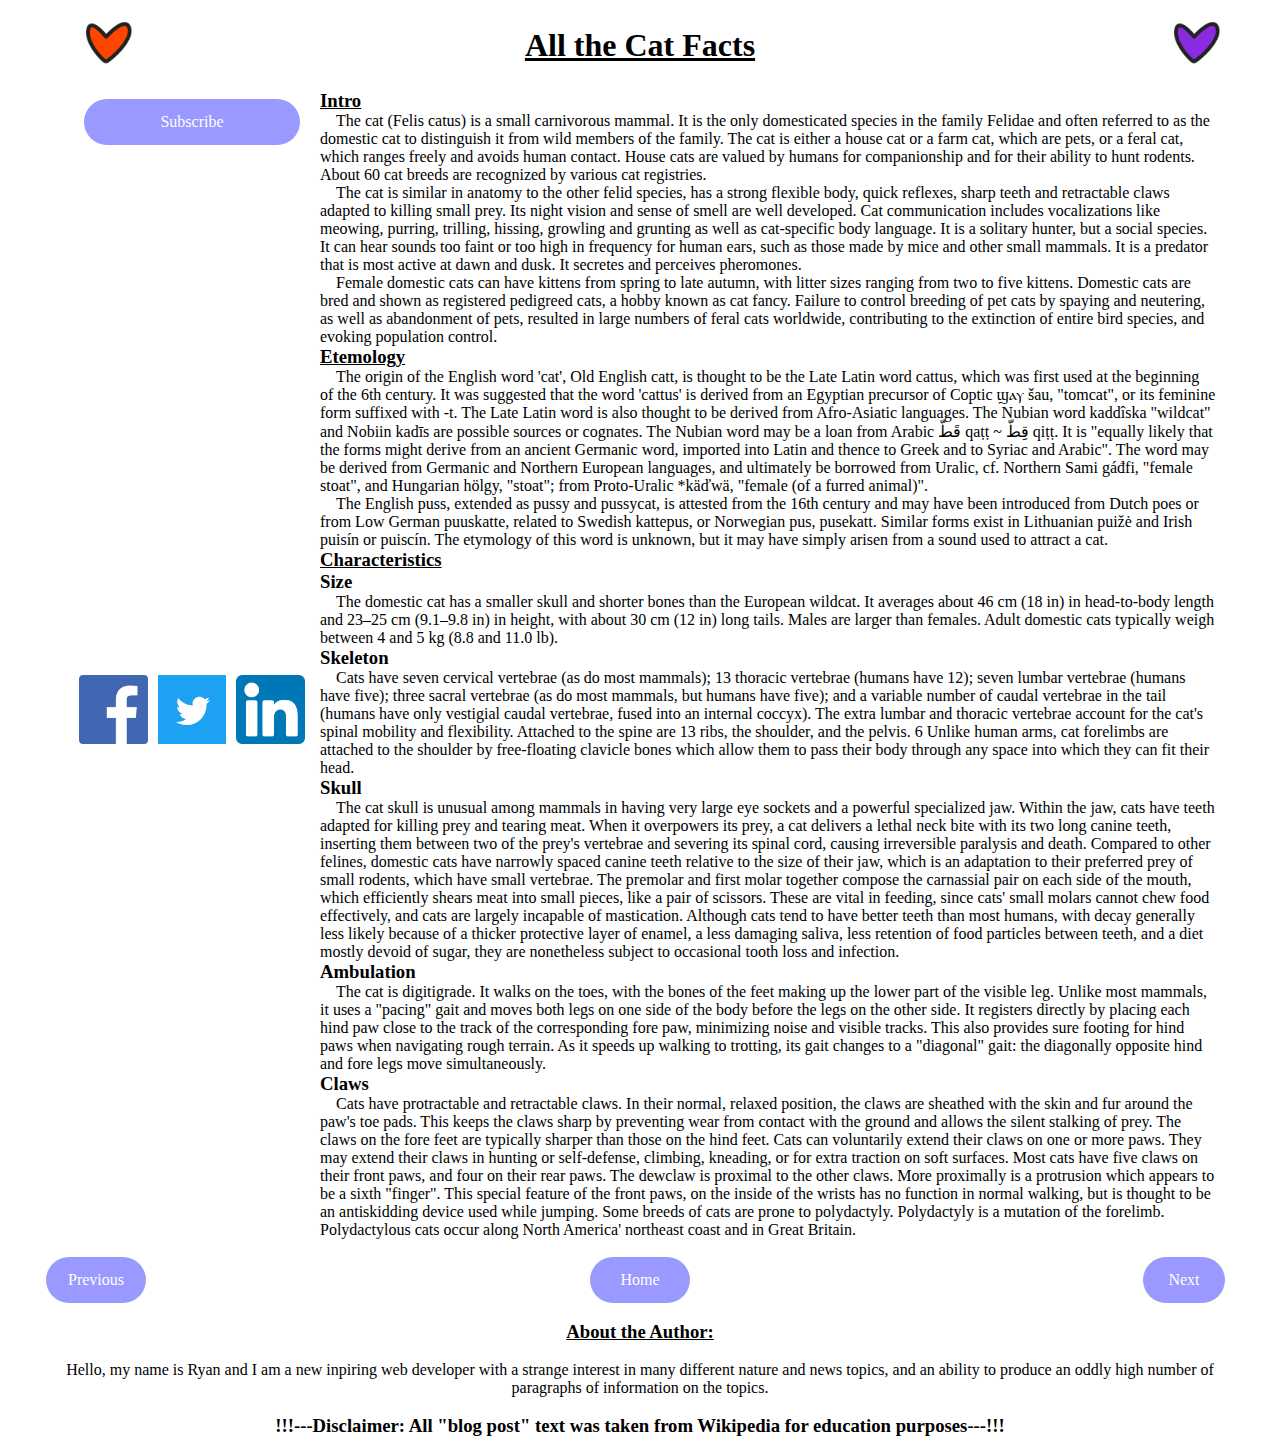
==== commit 9bbe3faa: "Changes html tags to more relevent semantic tags" ====
--- a/cats - Copy.html
+++ b/cats - Copy.html
@@ -8,13 +8,13 @@
         <title>More Than You Could Ever Want to Know About Cats</title>
     </head>
     <body>
-		<div class = "container">
+		<main class = "container">
 			<img class = "logo1" src = "images/heart1.png" alt = "Blog Logo #1" >
-			<div class="header">
+			<header class="header">
 				<h1 class = "center">All the Cat Facts</h1>
-			</div>
+			</header>
 			<img class = "logo2" src = "images/heart2.png" alt = "Blog Logo #2" >
-			<div class="sidebar">
+			<side class="sidebar">
                 <div class = "top-line"></div>
                 <a class = "x-center top-fixed" id = "subscribe" href = "subscribe.html">Subscribe</a>
 				<div class = "flexrow bot-fixed shareRow">
@@ -22,8 +22,8 @@
 					<img class = "share " src = "images/twitter.png" alt = "Twitter Share Icon" >
                     <img class = "share" src = "images/linkedin.png" alt = "LinkedIn Share Icon" >
                 </div>
-			</div>
-            <main class = "content">
+			</side>
+            <article class = "content">
                 <h2>Intro</h2>
                 <p>&emsp;The cat (Felis catus) is a small carnivorous mammal. It is the only domesticated species in the family Felidae and often referred to as the domestic cat to distinguish it from wild members of the family. The cat is either a house cat or a farm cat, which are pets, or a feral cat, which ranges freely and avoids human contact. House cats are valued by humans for companionship and for their ability to hunt rodents. About 60 cat breeds are recognized by various cat registries.</p>
                 <p>&emsp;The cat is similar in anatomy to the other felid species, has a strong flexible body, quick reflexes, sharp teeth and retractable claws adapted to killing small prey. Its night vision and sense of smell are well developed. Cat communication includes vocalizations like meowing, purring, trilling, hissing, growling and grunting as well as cat-specific body language. It is a solitary hunter, but a social species. It can hear sounds too faint or too high in frequency for human ears, such as those made by mice and other small mammals. It is a predator that is most active at dawn and dusk. It secretes and perceives pheromones.</p>
@@ -48,24 +48,24 @@
 
                 <h3>Claws</h3>
                 <p>&emsp;Cats have protractable and retractable claws. In their normal, relaxed position, the claws are sheathed with the skin and fur around the paw's toe pads. This keeps the claws sharp by preventing wear from contact with the ground and allows the silent stalking of prey. The claws on the fore feet are typically sharper than those on the hind feet. Cats can voluntarily extend their claws on one or more paws. They may extend their claws in hunting or self-defense, climbing, kneading, or for extra traction on soft surfaces. Most cats have five claws on their front paws, and four on their rear paws. The dewclaw is proximal to the other claws. More proximally is a protrusion which appears to be a sixth "finger". This special feature of the front paws, on the inside of the wrists has no function in normal walking, but is thought to be an antiskidding device used while jumping. Some breeds of cats are prone to polydactyly. Polydactyly is a mutation of the forelimb. Polydactylous cats occur along North America' northeast coast and in Great Britain.</p>
-            </main>
-            <div id = "prev" class = "x-center">
+            </article>
+            <nav id = "prev" class = "x-center">
                 <a class = "x-center nav-button" href = "ChinaTradeWar.html">Previous</a>
-            </div>
-            <div id = "home" class = "x-center">
+            </nav>
+            <nav id = "home" class = "x-center">
                 <a class = "x-center nav-button" href = "index.html">Home</a>
-            </div>
-            <div id = "next" class = "x-center">
+            </nav>
+            <nav id = "next" class = "x-center">
                 <a class = "x-center nav-button" href = "giraffes - Copy.html">Next</a>
-            </div>
-            <div class = "footer">
+            </nav>
+            <footer class = "footer">
                 <h2 class = "x-center">About the Author:</h2>
                 <br>
                 <p class = "x-center">Hello, my name is Ryan and I am a new inpiring web developer with a strange interest in many different nature and news topics, and an ability to produce an oddly high number of paragraphs of information on the topics.</p>
                 <br>
                 <h3 class = "x-center">!!!---Disclaimer: All "blog post" text was taken from Wikipedia for education purposes---!!!</h3>
                 <br>
-            </div>
-        </div>
+            </footer>
+        </main>
     </body>
 </html>--- a/pages.css
+++ b/pages.css
@@ -1,71 +1,5 @@
 @import "style.css";
-.container{
-	display:grid;
-	grid-template-columns: 80vw;
-	grid-template-rows: 10vh auto auto 10vh;
-	grid-template-areas: 
-	"hd"
-	"main"
-    "prev"
-    "home"
-    "next"
-    "sd"
-	"ft";
-	padding: 0px 10vw;
-}
-.content{
-    grid-area:main;
-    width: 70vw;
-}
-.header{
-	grid-area:hd;
-}
-#prev{
-    grid-area:prev;
-    margin: 2vh 0px;
-}
-#next{
-    grid-area:next;
-    margin: 2vh 0px;
-}
-#home{
-    grid-area:home;
-    margin: 2vh 0px;
-}
-.footer{
-	grid-area:ft;
-}
-h2{
-    text-decoration: underline;
-}
-table{
-    border-collapse: collapse;
-    border: 2px solid lightgrey;
-}
-  
- th, td{
-    border: 2px solid lightgrey;
-    padding: 15px;
-    text-align: left;
-}
-.share{
-	width: calc(40vw/3);
-	height: calc(40vw/3);
-	margin: 0px 5vw;
-}
-.shareRow{
-    margin: 4vh 0px;
-}
-.logo1,.logo2{
-	display: none;
-}
-.top-line{
-    padding-top: 2vh;
-    border-top: 2px solid lightgrey;
-}
-.nav-button{
-    width: 50px;
-}
+@import "pagesSmall.css";
 @media screen and (min-width: 900px) {
     .container{
         display:grid;
@@ -99,7 +33,7 @@
 	.bot-fixed{
 		position: -webkit-sticky; /* Safari */
 		position: sticky;
-		top: 90vh;
+		top: 75vh;
     }
     .top-line{
         display: none;
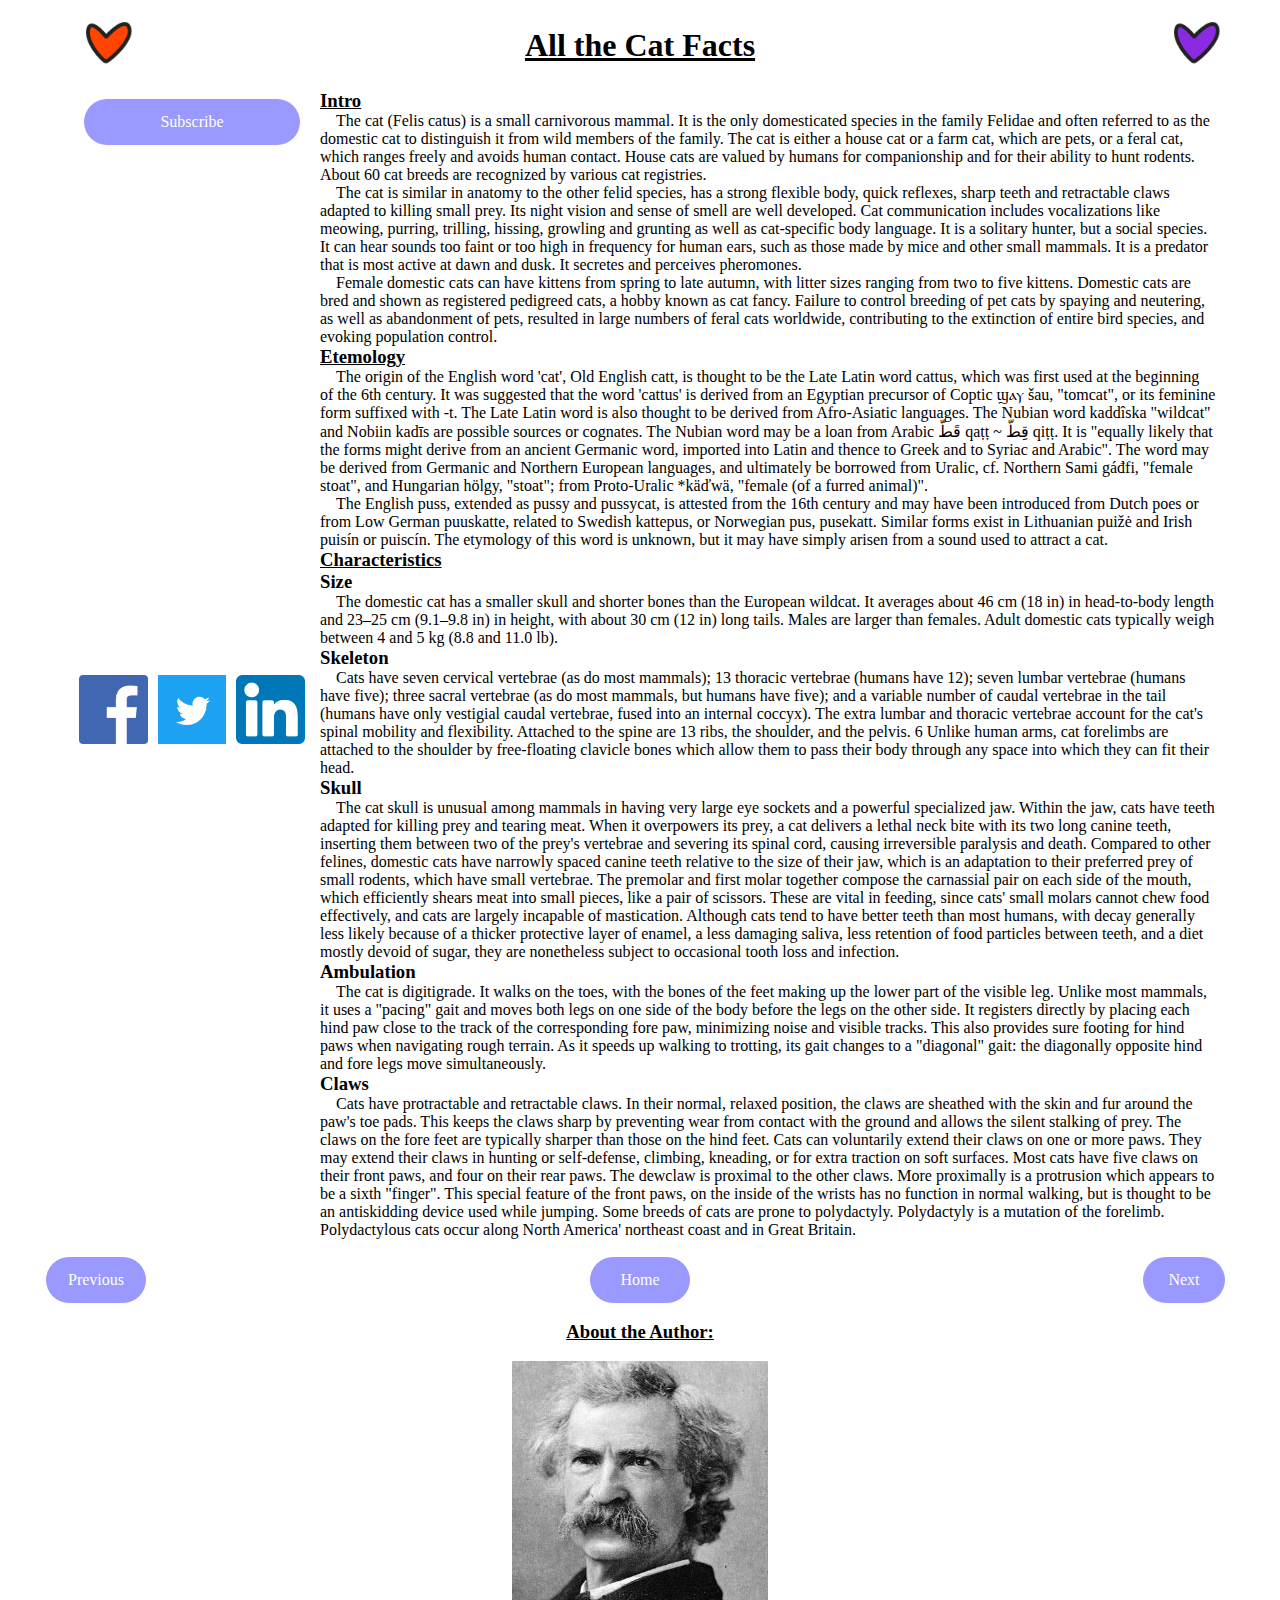
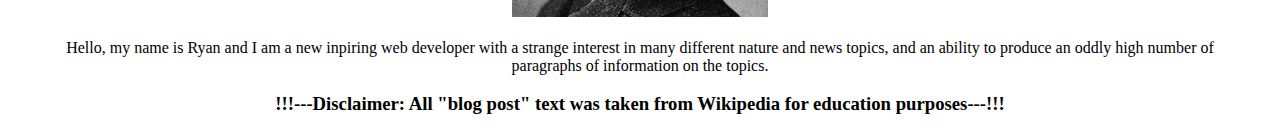
==== commit c7e04a22: "Adds pictures to each main page blog post and author image on each blog page" ====
--- a/cats - Copy.html
+++ b/cats - Copy.html
@@ -14,7 +14,7 @@
 				<h1 class = "center">All the Cat Facts</h1>
 			</header>
 			<img class = "logo2" src = "images/heart2.png" alt = "Blog Logo #2" >
-			<side class="sidebar">
+			<aside class="sidebar">
                 <div class = "top-line"></div>
                 <a class = "x-center top-fixed" id = "subscribe" href = "subscribe.html">Subscribe</a>
 				<div class = "flexrow bot-fixed shareRow">
@@ -22,7 +22,7 @@
 					<img class = "share " src = "images/twitter.png" alt = "Twitter Share Icon" >
                     <img class = "share" src = "images/linkedin.png" alt = "LinkedIn Share Icon" >
                 </div>
-			</side>
+			</aside>
             <article class = "content">
                 <h2>Intro</h2>
                 <p>&emsp;The cat (Felis catus) is a small carnivorous mammal. It is the only domesticated species in the family Felidae and often referred to as the domestic cat to distinguish it from wild members of the family. The cat is either a house cat or a farm cat, which are pets, or a feral cat, which ranges freely and avoids human contact. House cats are valued by humans for companionship and for their ability to hunt rodents. About 60 cat breeds are recognized by various cat registries.</p>
@@ -49,6 +49,16 @@
                 <h3>Claws</h3>
                 <p>&emsp;Cats have protractable and retractable claws. In their normal, relaxed position, the claws are sheathed with the skin and fur around the paw's toe pads. This keeps the claws sharp by preventing wear from contact with the ground and allows the silent stalking of prey. The claws on the fore feet are typically sharper than those on the hind feet. Cats can voluntarily extend their claws on one or more paws. They may extend their claws in hunting or self-defense, climbing, kneading, or for extra traction on soft surfaces. Most cats have five claws on their front paws, and four on their rear paws. The dewclaw is proximal to the other claws. More proximally is a protrusion which appears to be a sixth "finger". This special feature of the front paws, on the inside of the wrists has no function in normal walking, but is thought to be an antiskidding device used while jumping. Some breeds of cats are prone to polydactyly. Polydactyly is a mutation of the forelimb. Polydactylous cats occur along North America' northeast coast and in Great Britain.</p>
             </article>
+            <footer class = "footer">
+                <h2>About the Author:</h2>
+                <br>
+                <p><img src = "images/author.jpeg"></p>
+                <br>
+                <p>Hello, my name is Ryan and I am a new inpiring web developer with a strange interest in many different nature and news topics, and an ability to produce an oddly high number of paragraphs of information on the topics.</p>
+                <br>
+                <h3>!!!---Disclaimer: All "blog post" text was taken from Wikipedia for education purposes---!!!</h3>
+                <br>
+            </footer>
             <nav id = "prev" class = "x-center">
                 <a class = "x-center nav-button" href = "ChinaTradeWar.html">Previous</a>
             </nav>
@@ -58,14 +68,6 @@
             <nav id = "next" class = "x-center">
                 <a class = "x-center nav-button" href = "giraffes - Copy.html">Next</a>
             </nav>
-            <footer class = "footer">
-                <h2 class = "x-center">About the Author:</h2>
-                <br>
-                <p class = "x-center">Hello, my name is Ryan and I am a new inpiring web developer with a strange interest in many different nature and news topics, and an ability to produce an oddly high number of paragraphs of information on the topics.</p>
-                <br>
-                <h3 class = "x-center">!!!---Disclaimer: All "blog post" text was taken from Wikipedia for education purposes---!!!</h3>
-                <br>
-            </footer>
         </main>
     </body>
 </html>--- a/pages.css
+++ b/pages.css
@@ -4,7 +4,7 @@
     .container{
         display:grid;
         grid-template-columns: 5vw 15vw 65vw 5vw;
-        grid-template-rows: 10vh auto auto 10vh;
+        grid-template-rows: 10vh auto auto auto;
         grid-template-areas: 
         "icon1 hd hd icon2"
         "sd sd main main"
